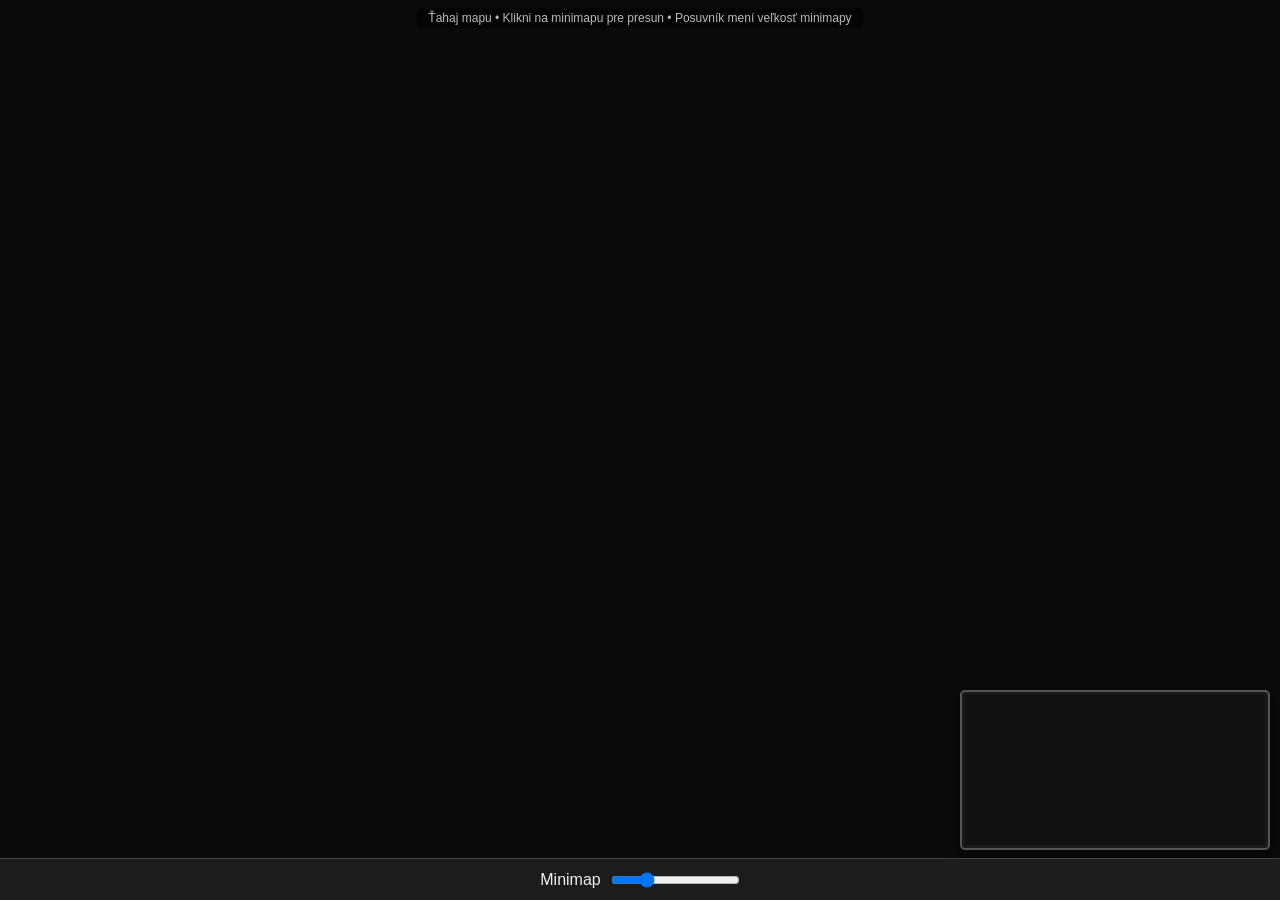
==== index.html @ 63acd1df "Update index.html" ====
<!DOCTYPE html>
<html lang="sk">
<head>
  <meta charset="UTF-8">
  <meta name="viewport" content="width=device-width, initial-scale=1.0, user-scalable=no">
  <title>Hrad - Prototyp</title>
  <link rel="stylesheet" href="style.css">
</head>
<body>
  <div id="game-container">
    <canvas id="detailCanvas"></canvas>

    <div id="minimap-container">
      <canvas id="overviewCanvas"></canvas>
    </div>
  </div>

  <!-- Spodná lišta -->
  <div id="bottom-bar">
    <span class="slider-label">Minimap</span>
    <input type="range" id="minimapSlider" min="0" max="100" value="25">
  </div>

  <div id="info">Ťahaj mapu • Klikni na minimapu pre presun • Posuvník mení veľkosť minimapy</div>

  <script src="js/main.js"></script>
</body>
</html>
---- style.css ----
* {
  box-sizing: border-box;
  margin: 0;
  padding: 0;
}

body {
  background: #111;
  color: #eee;
  font-family: Arial, sans-serif;
  overflow: hidden;
  height: 100vh;
  width: 100vw;
}

#game-container {
  position: relative;
  width: 100%;
  height: calc(100% - 42px);
}

#detailCanvas {
  display: block;
  width: 100%;
  height: 100%;
  background: #0a0a0a;
  cursor: grab;
  touch-action: none;
}

#detailCanvas:active {
  cursor: grabbing;
}

/* Minimap */
#minimap-container {
  position: absolute;
  right: 10px;
  bottom: 8px;
  background: #1a1a1a;
  border: 2px solid #555;
  border-radius: 5px;
  padding: 3px;
  box-shadow: 0 4px 14px rgba(0,0,0,0.55);
  z-index: 20;
  transition: opacity 0.2s, transform 0.2s;
}

#minimap-container.hidden {
  opacity: 0;
  pointer-events: none;
  transform: scale(0.85);
}

#overviewCanvas {
  display: block;
  background: #111;
  cursor: crosshair;
  touch-action: none;
}

/* Spodná lišta */
#bottom-bar {
  position: absolute;
  bottom: 0;
  left: 0;
  width: 100%;
  height: 42px;
  background: #1c1c1c;
  border-top: 1px solid #444;
  display: flex;
  align-items: center;
  justify-content: center;
  gap: 10px;
  z-index: 30;
}

.mode-btn {
  width: 36px;
  height: 28px;
  background: #2a2a2a;
  color: #aaa;
  border: 1px solid #555;
  border-radius: 4px;
  font-size: 14px;
  font-weight: bold;
  cursor: pointer;
}

.mode-btn:hover {
  background: #3a3a3a;
  color: #fff;
}

.mode-btn.active {
  background: #3b82f6;
  color: #fff;
  border-color: #60a5fa;
}

#info {
  position: absolute;
  top: 8px;
  left: 50%;
  transform: translateX(-50%);
  background: rgba(0,0,0,0.55);
  padding: 3px 12px;
  border-radius: 4px;
  font-size: 12px;
  color: #bbb;
  pointer-events: none;
  z-index: 10;
}
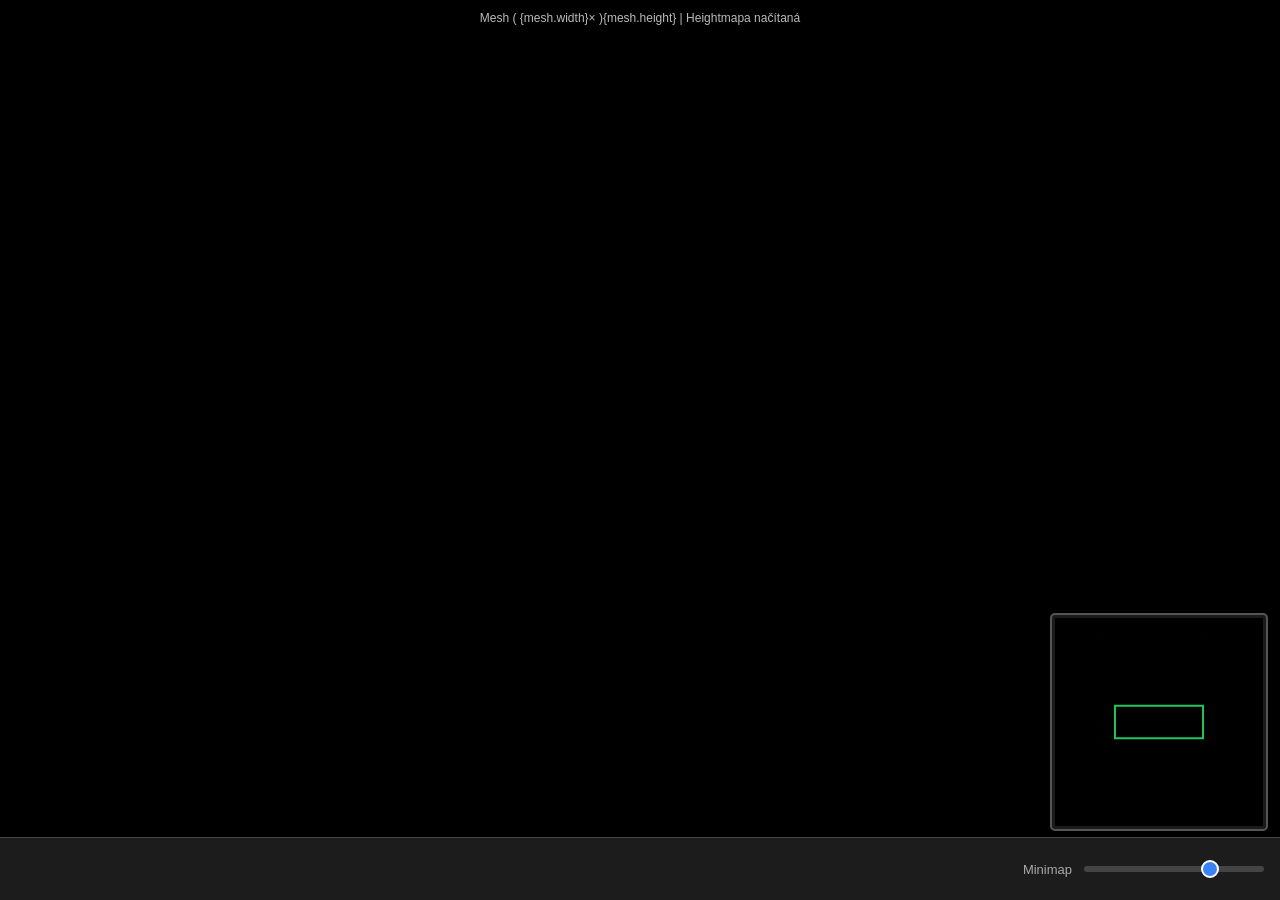
==== commit f4207fc0: "Update index.html" ====
--- a/index.html
+++ b/index.html
@@ -7,9 +7,12 @@
   <link rel="stylesheet" href="style.css">
 </head>
 <body>
+
   <div id="game-container">
+    <!-- Hlavná mapa -->
     <canvas id="detailCanvas"></canvas>
 
+    <!-- Minimap -->
     <div id="minimap-container">
       <canvas id="overviewCanvas"></canvas>
     </div>
@@ -18,10 +21,11 @@
   <!-- Spodná lišta -->
   <div id="bottom-bar">
     <span class="slider-label">Minimap</span>
-    <input type="range" id="minimapSlider" min="0" max="100" value="25">
+    <input type="range" id="minimapSlider" min="0" max="100" value="72">
   </div>
 
-  <div id="info">Ťahaj mapu • Klikni na minimapu pre presun • Posuvník mení veľkosť minimapy</div>
+  <!-- Info riadok -->
+  <div id="info">Načítavam mapu...</div>
 
   <script src="js/main.js"></script>
 </body>
--- a/style.css
+++ b/style.css
@@ -13,10 +13,15 @@
   width: 100vw;
 }
 
+/* Výška lišty – 7 % */
+:root {
+  --bar-height: 7vh;
+}
+
 #game-container {
   position: relative;
   width: 100%;
-  height: calc(100% - 42px);
+  height: calc(100% - var(--bar-height));
 }
 
 #detailCanvas {
@@ -32,24 +37,24 @@
   cursor: grabbing;
 }
 
-/* Minimap */
+/* ===== MINIMAP ===== */
 #minimap-container {
-  position: absolute;
-  right: 10px;
-  bottom: 8px;
+  position: fixed;
+  right: 12px;
+  bottom: calc(7vh + 12px);   /* presne výška lišty + 12px */
   background: #1a1a1a;
   border: 2px solid #555;
   border-radius: 5px;
   padding: 3px;
   box-shadow: 0 4px 14px rgba(0,0,0,0.55);
-  z-index: 20;
+  z-index: 25;
   transition: opacity 0.2s, transform 0.2s;
 }
 
 #minimap-container.hidden {
   opacity: 0;
   pointer-events: none;
-  transform: scale(0.85);
+  transform: scale(0.7);
 }
 
 #overviewCanvas {
@@ -59,47 +64,61 @@
   touch-action: none;
 }
 
-/* Spodná lišta */
+/* ===== SPODNÁ LIŠTA ===== */
 #bottom-bar {
-  position: absolute;
+  position: fixed;
   bottom: 0;
   left: 0;
   width: 100%;
-  height: 42px;
+  height: 7vh;
   background: #1c1c1c;
   border-top: 1px solid #444;
   display: flex;
   align-items: center;
-  justify-content: center;
-  gap: 10px;
+  justify-content: flex-end;
+  padding: 0 16px;
+  gap: 12px;
   z-index: 30;
 }
 
-.mode-btn {
-  width: 36px;
-  height: 28px;
-  background: #2a2a2a;
+.slider-label {
+  font-size: 13px;
   color: #aaa;
-  border: 1px solid #555;
-  border-radius: 4px;
-  font-size: 14px;
-  font-weight: bold;
+}
+
+#minimapSlider {
+  width: 180px;
+  height: 6px;
+  -webkit-appearance: none;
+  appearance: none;
+  background: #444;
+  border-radius: 3px;
+  outline: none;
   cursor: pointer;
 }
 
-.mode-btn:hover {
-  background: #3a3a3a;
-  color: #fff;
+#minimapSlider::-webkit-slider-thumb {
+  -webkit-appearance: none;
+  appearance: none;
+  width: 18px;
+  height: 18px;
+  background: #3b82f6;
+  border-radius: 50%;
+  cursor: pointer;
+  border: 2px solid #fff;
 }
 
-.mode-btn.active {
+#minimapSlider::-moz-range-thumb {
+  width: 18px;
+  height: 18px;
   background: #3b82f6;
-  color: #fff;
-  border-color: #60a5fa;
+  border-radius: 50%;
+  cursor: pointer;
+  border: 2px solid #fff;
 }
 
 #info {
-  position: absolute;
+  position: fixed;
   top: 8px;
   left: 50%;
   transform: translateX(-50%);
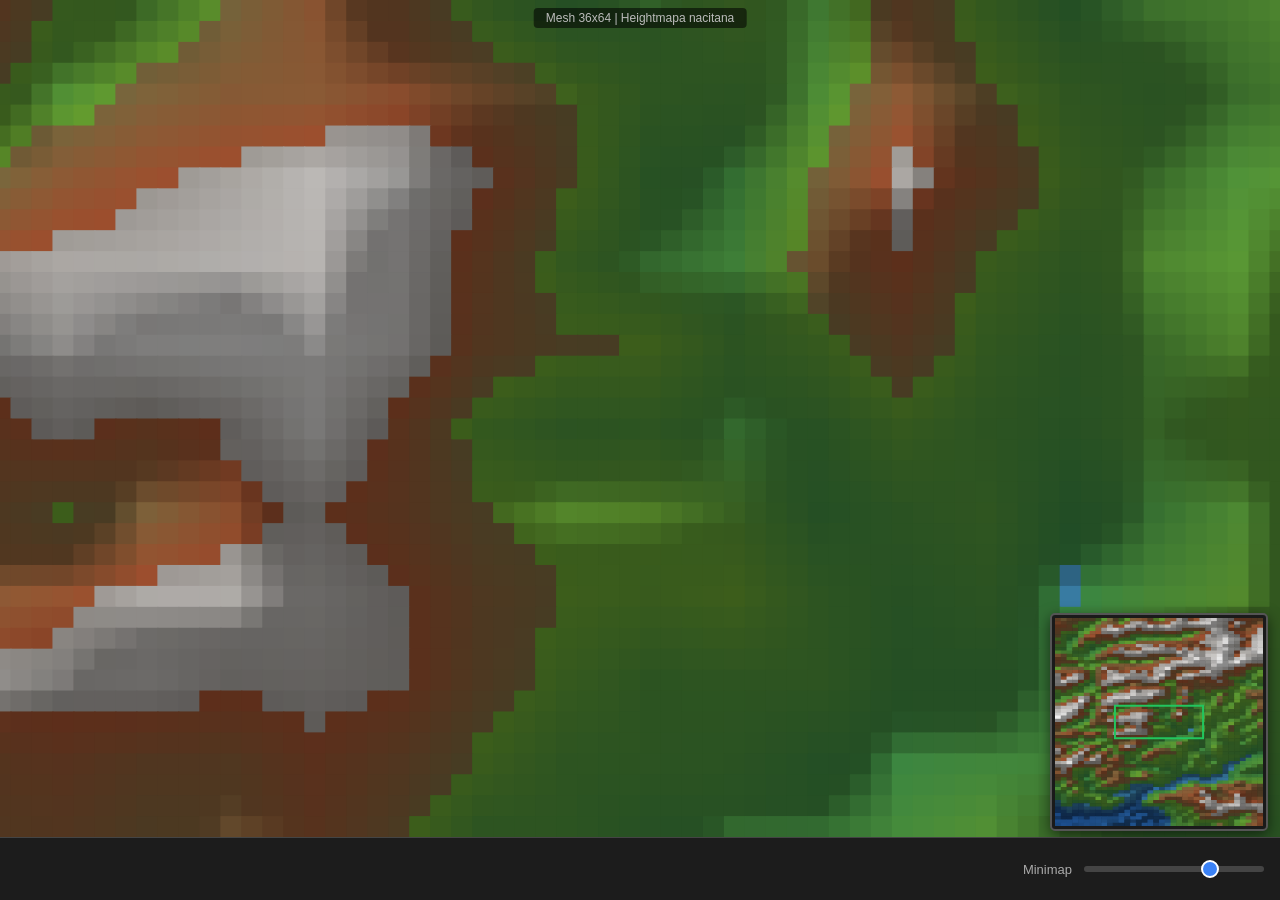
==== commit 80a2cc51: "Update index.html" ====
--- a/index.html
+++ b/index.html
@@ -27,6 +27,6 @@
   <!-- Info riadok -->
   <div id="info">Načítavam mapu...</div>
 
-  <script src="js/main.js"></script>
+  <script src="js/main.js?v=2"></script>
 </body>
 </html>
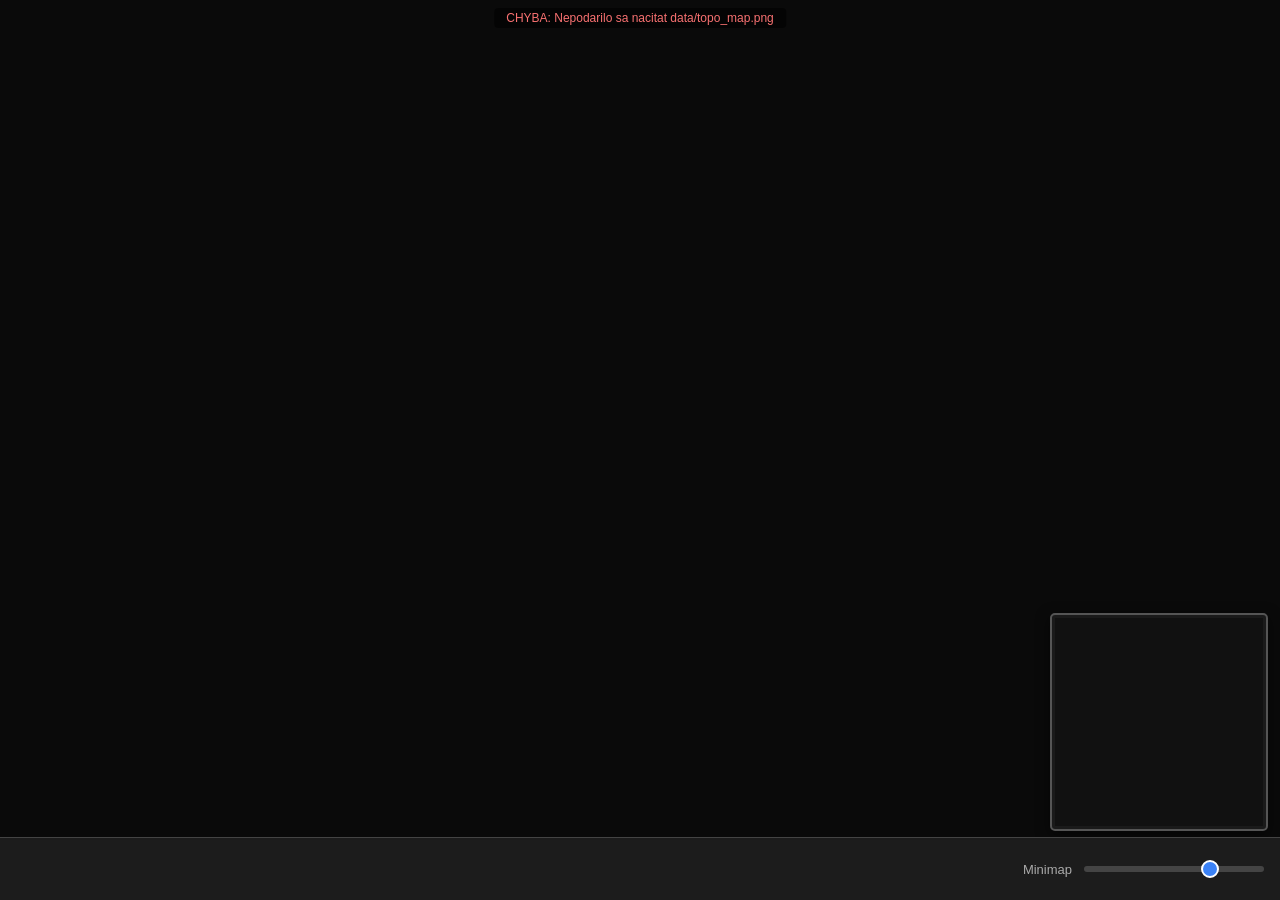
==== commit 9395c858: "Update index.html" ====
--- a/index.html
+++ b/index.html
@@ -27,6 +27,9 @@
   <!-- Info riadok -->
   <div id="info">Načítavam mapu...</div>
 
-  <script src="js/main.js?v=2"></script>
+  <script src="js/map/contours.js?v=1"></script>
+  <script src="js/map/mapLoader.js?v=1"></script>
+  <script src="js/map/mapRenderer.js?v=1"></script>
+  <script src="js/main.js?v=11"></script>
 </body>
 </html>
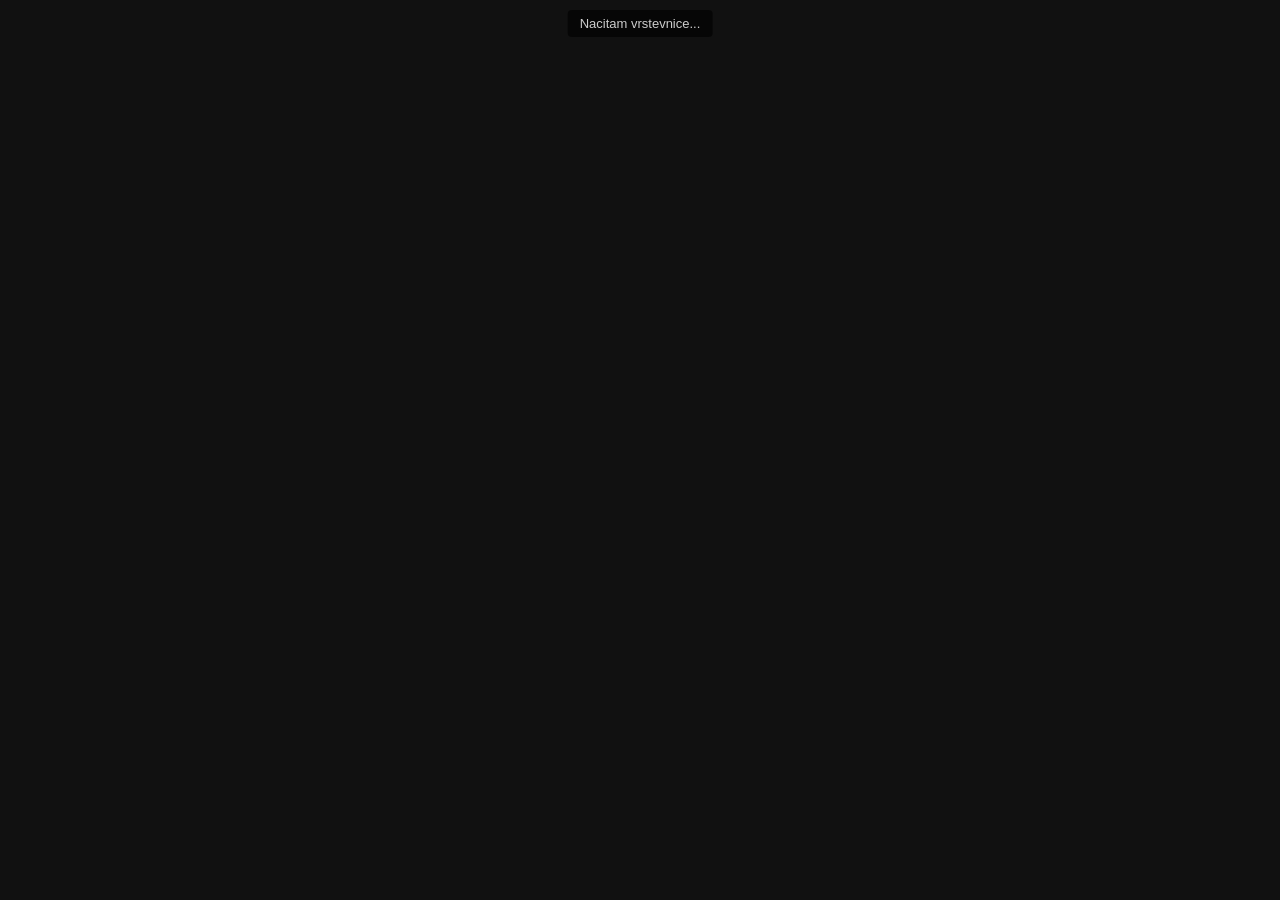
==== commit 191c9cdf: "Update index.html" ====
--- a/index.html
+++ b/index.html
@@ -2,34 +2,31 @@
 <html lang="sk">
 <head>
   <meta charset="UTF-8">
-  <meta name="viewport" content="width=device-width, initial-scale=1.0, user-scalable=no">
-  <title>Hrad - Prototyp</title>
-  <link rel="stylesheet" href="style.css">
+  <meta name="viewport" content="width=device-width, initial-scale=1.0">
+  <title>Vrstevnice 3D</title>
+  <style>
+    * { margin: 0; padding: 0; box-sizing: border-box; }
+    html, body { width: 100%; height: 100%; overflow: hidden; background: #111; }
+    #canvas3d { display: block; width: 100%; height: 100%; }
+    #info {
+      position: fixed; top: 10px; left: 50%; transform: translateX(-50%);
+      background: rgba(0,0,0,0.6); color: #ccc; padding: 6px 12px;
+      border-radius: 4px; font: 13px Arial; z-index: 10; pointer-events: none;
+    }
+  </style>
 </head>
 <body>
+  <div id="info">Nacitam vrstevnice...</div>
+  <canvas id="canvas3d"></canvas>
 
-  <div id="game-container">
-    <!-- Hlavná mapa -->
-    <canvas id="detailCanvas"></canvas>
-
-    <!-- Minimap -->
-    <div id="minimap-container">
-      <canvas id="overviewCanvas"></canvas>
-    </div>
-  </div>
-
-  <!-- Spodná lišta -->
-  <div id="bottom-bar">
-    <span class="slider-label">Minimap</span>
-    <input type="range" id="minimapSlider" min="0" max="100" value="72">
-  </div>
-
-  <!-- Info riadok -->
-  <div id="info">Načítavam mapu...</div>
-
-  <script src="js/map/contours.js?v=1"></script>
-  <script src="js/map/mapLoader.js?v=1"></script>
-  <script src="js/map/mapRenderer.js?v=1"></script>
-  <script src="js/main.js?v=11"></script>
+  <script type="importmap">
+  {
+    "imports": {
+      "three": "https://unpkg.com/three@0.170.0/build/three.module.js",
+      "three/addons/": "https://unpkg.com/three@0.170.0/examples/jsm/"
+    }
+  }
+  </script>
+  <script type="module" src="js/main.js"></script>
 </body>
 </html>
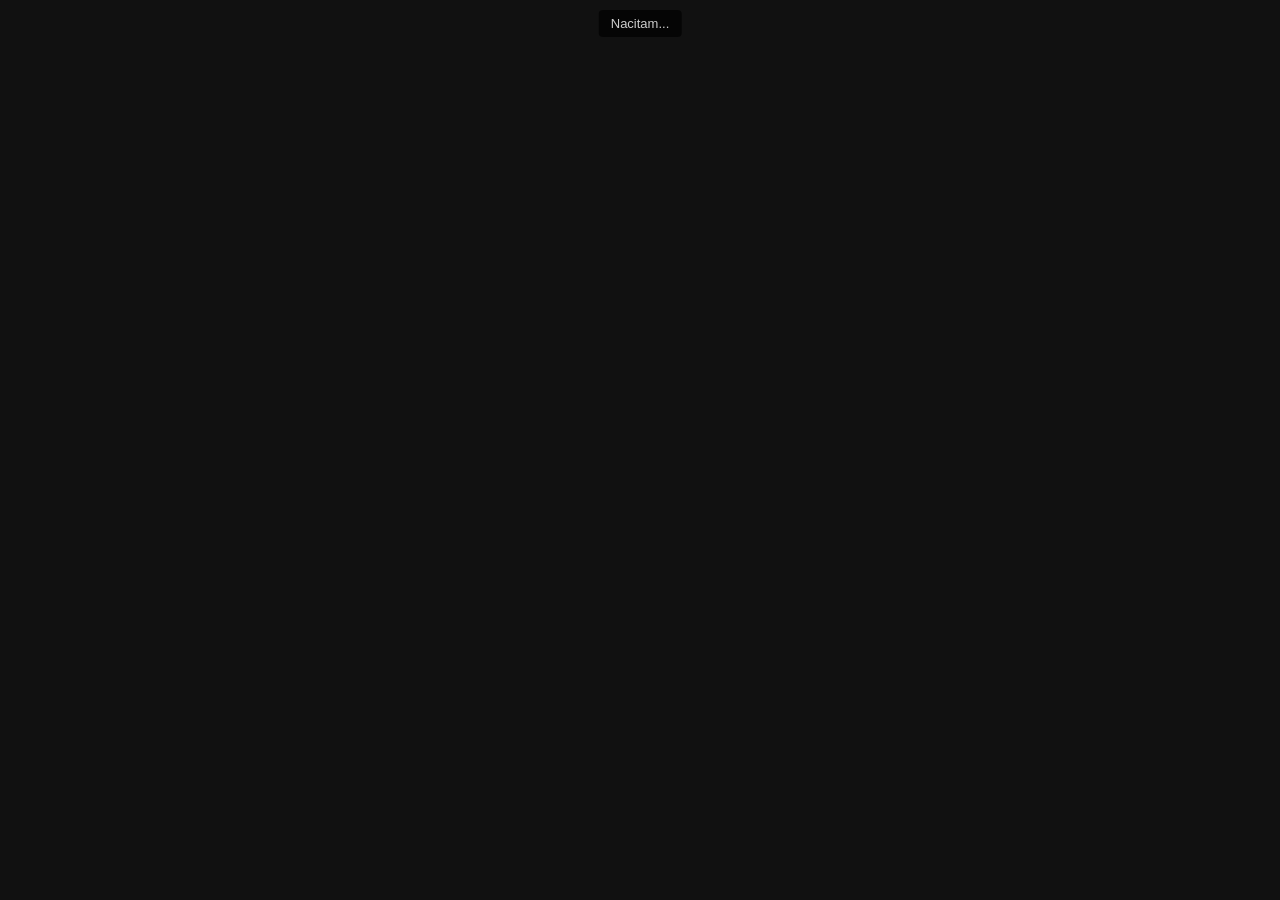
==== commit 62c0b484: "Update index.html" ====
--- a/index.html
+++ b/index.html
@@ -10,13 +10,13 @@
     #canvas3d { display: block; width: 100%; height: 100%; }
     #info {
       position: fixed; top: 10px; left: 50%; transform: translateX(-50%);
-      background: rgba(0,0,0,0.6); color: #ccc; padding: 6px 12px;
+      background: rgba(0,0,0,0.65); color: #ccc; padding: 6px 12px;
       border-radius: 4px; font: 13px Arial; z-index: 10; pointer-events: none;
     }
   </style>
 </head>
 <body>
-  <div id="info">Nacitam vrstevnice...</div>
+  <div id="info">Nacitam...</div>
   <canvas id="canvas3d"></canvas>
 
   <script type="importmap">
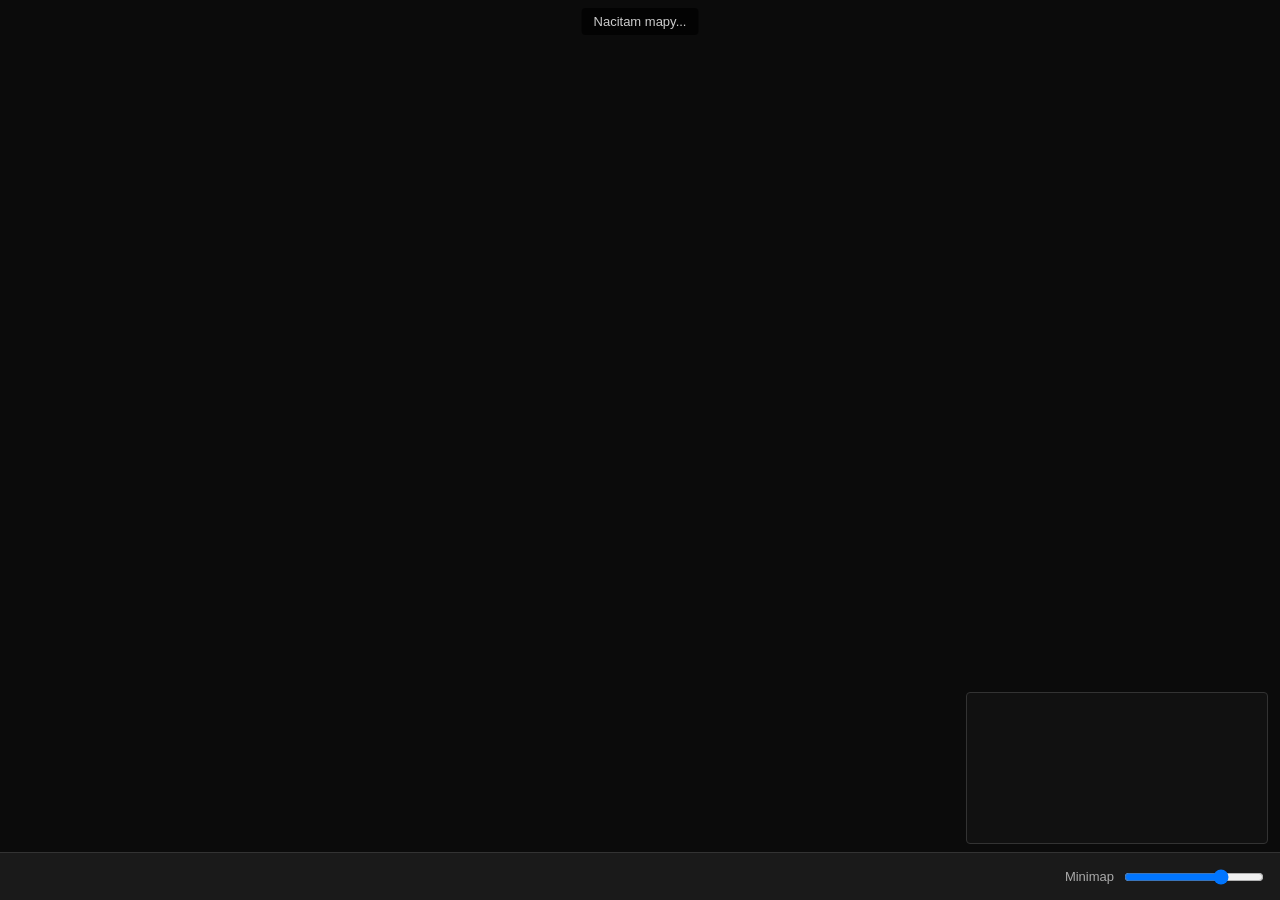
==== commit 2b033690: "Update index.html" ====
--- a/index.html
+++ b/index.html
@@ -2,22 +2,54 @@
 <html lang="sk">
 <head>
   <meta charset="UTF-8">
-  <meta name="viewport" content="width=device-width, initial-scale=1.0">
-  <title>Vrstevnice 3D</title>
+  <meta name="viewport" content="width=device-width, initial-scale=1.0, user-scalable=no">
+  <title>Mapa 3D + minimapa</title>
   <style>
     * { margin: 0; padding: 0; box-sizing: border-box; }
-    html, body { width: 100%; height: 100%; overflow: hidden; background: #111; }
+    html, body { width: 100%; height: 100%; overflow: hidden; background: #0b0b0b; font-family: Arial, sans-serif; }
     #canvas3d { display: block; width: 100%; height: 100%; }
+
     #info {
-      position: fixed; top: 10px; left: 50%; transform: translateX(-50%);
+      position: fixed; top: 8px; left: 50%; transform: translateX(-50%);
       background: rgba(0,0,0,0.65); color: #ccc; padding: 6px 12px;
-      border-radius: 4px; font: 13px Arial; z-index: 10; pointer-events: none;
+      border-radius: 4px; font-size: 13px; z-index: 20; pointer-events: none;
     }
+    #coords {
+      position: fixed; top: 40px; left: 50%; transform: translateX(-50%);
+      background: rgba(0,0,0,0.75); color: #a7f3d0; padding: 6px 12px;
+      border-radius: 4px; font-size: 13px; z-index: 20; pointer-events: none;
+      display: none;
+    }
+
+    #minimap-container {
+      position: fixed; right: 12px; bottom: 56px; z-index: 15;
+      border: 1px solid #333; background: #111; border-radius: 4px; overflow: hidden;
+    }
+    #minimap-container.hidden { display: none; }
+    #overviewCanvas { display: block; cursor: crosshair; }
+
+    #bottom-bar {
+      position: fixed; left: 0; right: 0; bottom: 0; height: 48px;
+      background: #1a1a1a; border-top: 1px solid #333;
+      display: flex; align-items: center; justify-content: flex-end;
+      gap: 10px; padding: 0 16px; z-index: 20; color: #aaa; font-size: 13px;
+    }
+    #minimapSlider { width: 140px; }
   </style>
 </head>
 <body>
-  <div id="info">Nacitam...</div>
+  <div id="info">Nacitam mapy...</div>
+  <div id="coords"></div>
   <canvas id="canvas3d"></canvas>
+
+  <div id="minimap-container">
+    <canvas id="overviewCanvas"></canvas>
+  </div>
+
+  <div id="bottom-bar">
+    <span>Minimap</span>
+    <input type="range" id="minimapSlider" min="0" max="100" value="72">
+  </div>
 
   <script type="importmap">
   {
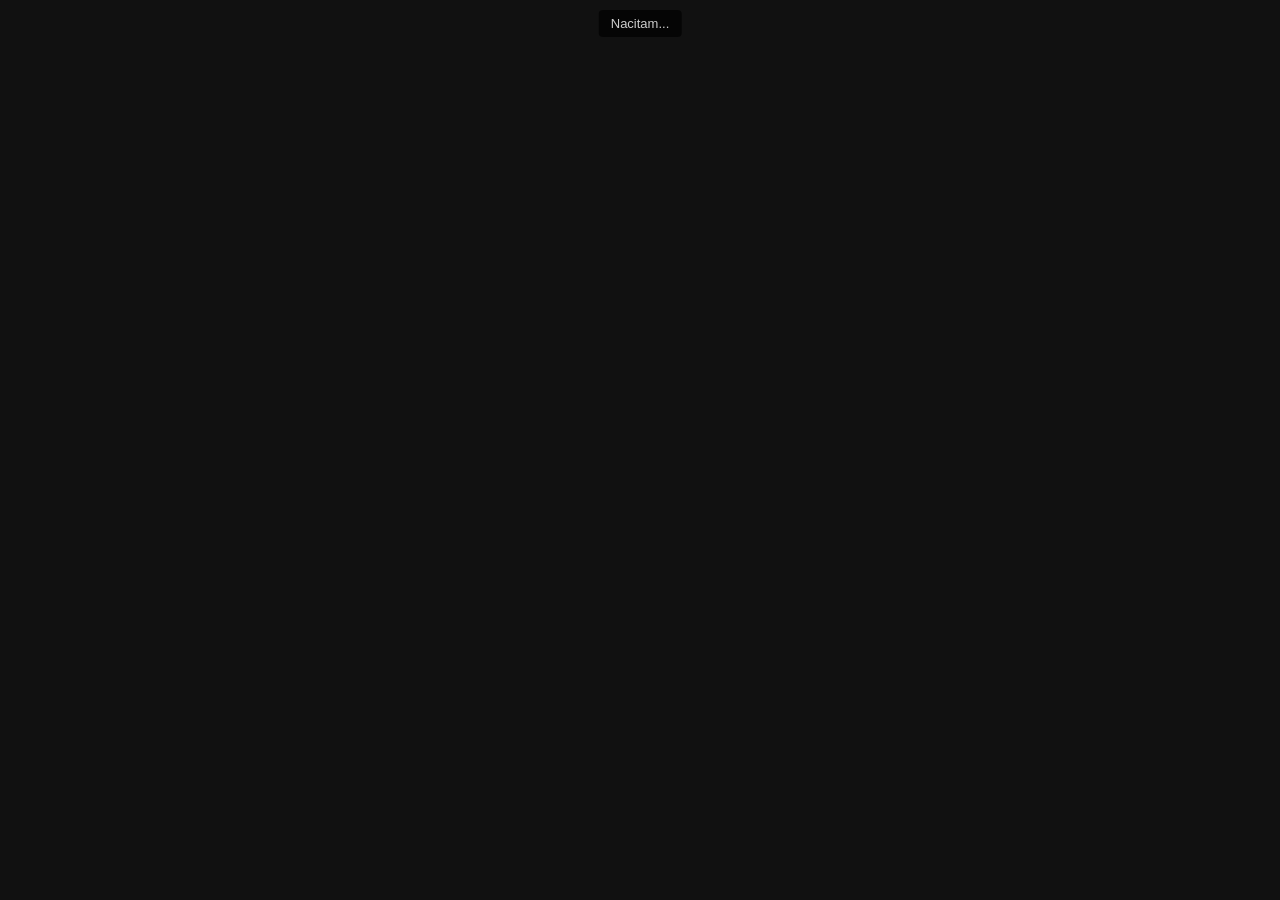
==== commit 26123d72: "Update index.html" ====
--- a/index.html
+++ b/index.html
@@ -2,54 +2,22 @@
 <html lang="sk">
 <head>
   <meta charset="UTF-8">
-  <meta name="viewport" content="width=device-width, initial-scale=1.0, user-scalable=no">
-  <title>Mapa 3D + minimapa</title>
+  <meta name="viewport" content="width=device-width, initial-scale=1.0">
+  <title>Vrstevnice 3D</title>
   <style>
     * { margin: 0; padding: 0; box-sizing: border-box; }
-    html, body { width: 100%; height: 100%; overflow: hidden; background: #0b0b0b; font-family: Arial, sans-serif; }
+    html, body { width: 100%; height: 100%; overflow: hidden; background: #111; }
     #canvas3d { display: block; width: 100%; height: 100%; }
-
     #info {
-      position: fixed; top: 8px; left: 50%; transform: translateX(-50%);
+      position: fixed; top: 10px; left: 50%; transform: translateX(-50%);
       background: rgba(0,0,0,0.65); color: #ccc; padding: 6px 12px;
-      border-radius: 4px; font-size: 13px; z-index: 20; pointer-events: none;
+      border-radius: 4px; font: 13px Arial; z-index: 10; pointer-events: none;
     }
-    #coords {
-      position: fixed; top: 40px; left: 50%; transform: translateX(-50%);
-      background: rgba(0,0,0,0.75); color: #a7f3d0; padding: 6px 12px;
-      border-radius: 4px; font-size: 13px; z-index: 20; pointer-events: none;
-      display: none;
-    }
-
-    #minimap-container {
-      position: fixed; right: 12px; bottom: 56px; z-index: 15;
-      border: 1px solid #333; background: #111; border-radius: 4px; overflow: hidden;
-    }
-    #minimap-container.hidden { display: none; }
-    #overviewCanvas { display: block; cursor: crosshair; }
-
-    #bottom-bar {
-      position: fixed; left: 0; right: 0; bottom: 0; height: 48px;
-      background: #1a1a1a; border-top: 1px solid #333;
-      display: flex; align-items: center; justify-content: flex-end;
-      gap: 10px; padding: 0 16px; z-index: 20; color: #aaa; font-size: 13px;
-    }
-    #minimapSlider { width: 140px; }
   </style>
 </head>
 <body>
-  <div id="info">Nacitam mapy...</div>
-  <div id="coords"></div>
+  <div id="info">Nacitam...</div>
   <canvas id="canvas3d"></canvas>
-
-  <div id="minimap-container">
-    <canvas id="overviewCanvas"></canvas>
-  </div>
-
-  <div id="bottom-bar">
-    <span>Minimap</span>
-    <input type="range" id="minimapSlider" min="0" max="100" value="72">
-  </div>
 
   <script type="importmap">
   {
